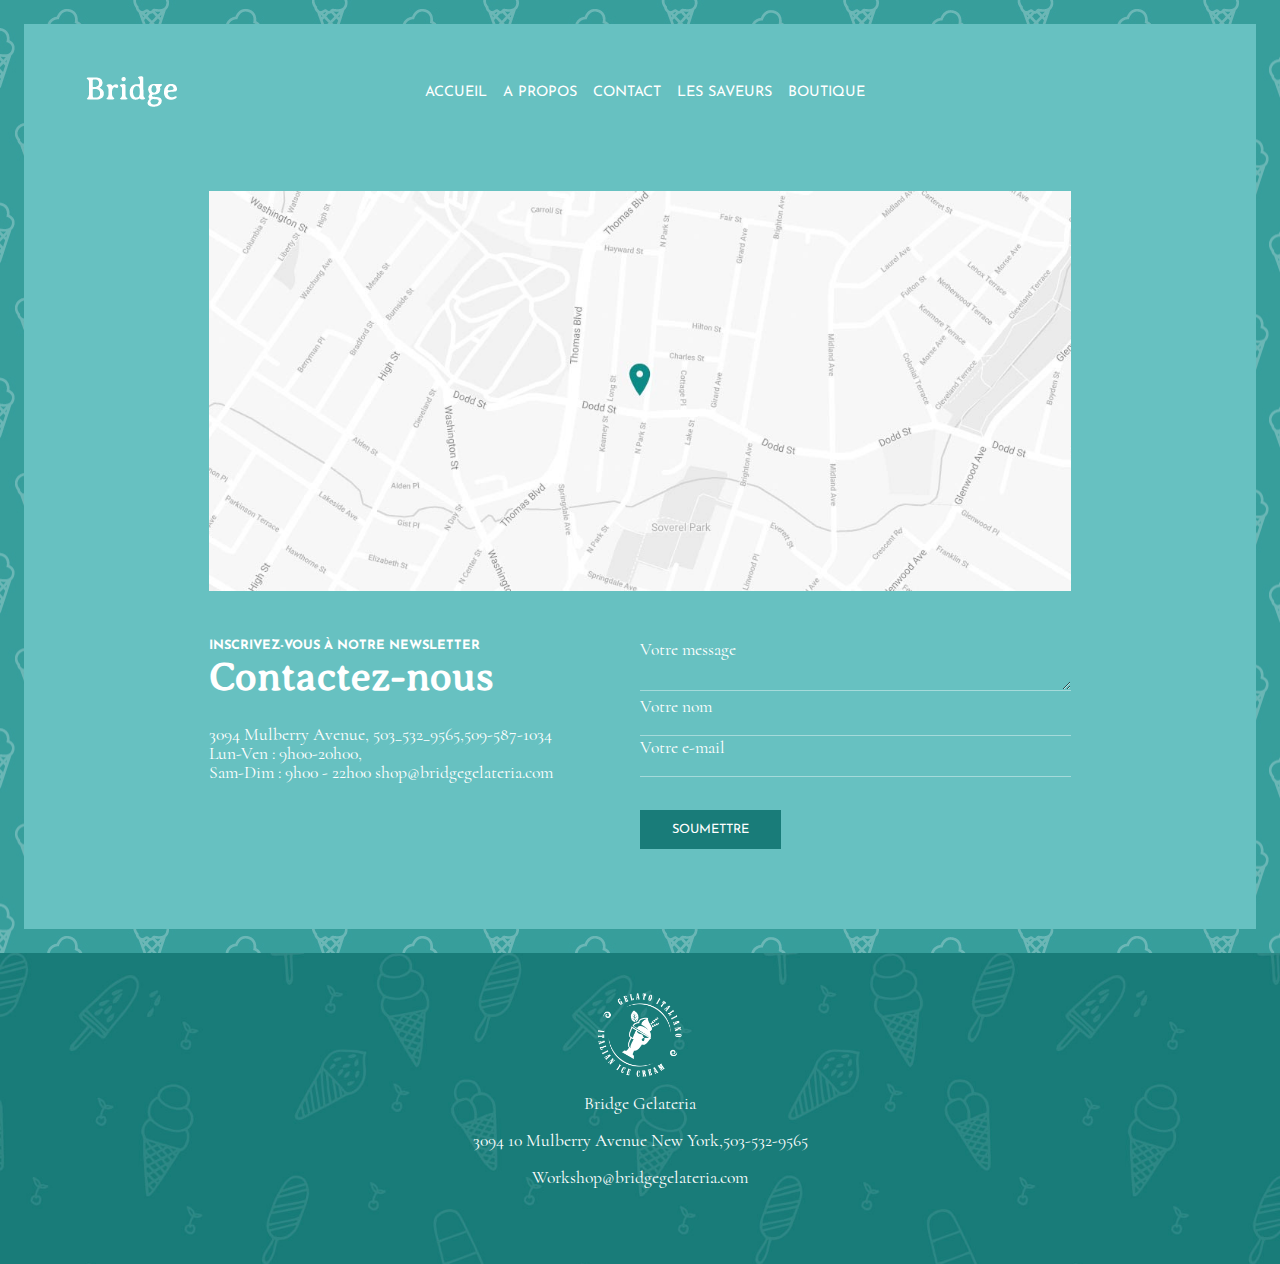
==== contact.html @ a32b8633 "Add files via upload" ====
<!DOCTYPE html>
<html lang="en">
<head>
    <meta charset="UTF-8">
    <meta http-equiv="X-UA-Compatible" content="IE=edge">
    <meta name="viewport" content="width=device-width, initial-scale=1.0">
    <title>Bridget</title>
     <!--___FONT_AWESOME___-->
     <link rel="stylesheet" href="https://cdnjs.cloudflare.com/ajax/libs/font-awesome/6.0.0-beta2/css/all.min.css" integrity="sha512-YWzhKL2whUzgiheMoBFwW8CKV4qpHQAEuvilg9FAn5VJUDwKZZxkJNuGM4XkWuk94WCrrwslk8yWNGmY1EduTA==" crossorigin="anonymous" referrerpolicy="no-referrer" />

    <link rel="stylesheet" href="style.css">
    <link rel="stylesheet" href="contact.css">
</head>
<body>
    <div class="deco-img">

    
    <div class="deco-bg-blue">
    <!--____________TOP PAGE____________-->
    <section class="top-page ">
    <!--_____//HEADER//_____-->
    <header>
        <img src="images/logo.png" alt="logo" title="logo">

        <!--___//NAV//___-->
        <nav class="nav_top">
            <ul>
                <li><a href="index.html">Accueil</a></li>
                <li><a href="about.html">A propos</a></li>
                <li><a href="contact.html">Contact</a></li>
                <li><a href="favours.html">Les saveurs</a></li>
                <li><a href="shop.html">Boutique</a></li>
            </ul>
        </nav>

        <nav class="nav_top">
            <ul>
                <li><a href="#"><i class="fab fa-facebook-f"></i></a></li>
                <li><a href="#"><i class="fab fa-instagram"></i></a></li>
                <li><a href="#"><i class="fab fa-twitter"></i></a></li>
                <li><a href="#"><i class="fas fa-shopping-cart"></i></a></li>
            </ul>
        </nav>
    </header>
    <div><img src="images/map.jpg" alt="map"></div>
    
    </section>

    <!--____________CONTACT____________-->
    <section class="contact">
        <div class="contact_text">
        <h4>Inscrivez-vous à notre newsletter</h4>
        <h2>Contactez-nous</h2>
        <p>3094 Mulberry Avenue, 503_532_9565,509-587-1034<br>Lun-Ven : 9h00-20h00,<br>Sam-Dim : 9h00 - 22h00 shop@bridgegelateria.com</p>

        <ul class="rs">
            <li><a href="#"><i class="fab fa-facebook-f"></i></a></li>
            <li><a href="#"><i class="fab fa-instagram"></i></a></li>
            <li><a href="#"><i class="fab fa-twitter"></i></a></li>
        </ul>
        </div>
        
        <form action="bdd.php">
                <label for="massage">Votre message</label>
                <textarea name="msg" id="" ></textarea>
          
                <label for="massage">Votre nom</label>
                <input type="text" name="message" id="message">
        
                <label for="massage">Votre e-mail</label>
                <input type="text" name="message" id="message">
    
                <input class="btn" type="submit" value="soumettre">
        </form>

    </section>

    
        </div>
        </div>
        <!--____________FOOTER____________-->
    <footer>
        <img src="images/sidearea-image.png" alt="">
        <p>Bridge Gelateria</p>
        <p>3094 10 Mulberry Avenue New York,503-532-9565</p>
        <p>Workshop@bridgegelateria.com</p>

            <ul class="rs">
                <li><a href="#"><i class="fab fa-facebook-f"></i></a></li>
                <li><a href="#"><i class="fab fa-instagram"></i></a></li>
                <li><a href="#"><i class="fab fa-twitter"></i></a></li>
            </ul>
    </footer>
</body>
</html>
---- style.css ----
@font-face {
    font-family: Averia Light;
    src: url("fonts/AveriaSerifLibre-Light.ttf");
}
@font-face {
    font-family: Cormorant Reg;
    src: url("fonts/Cormorant-Regular.ttf");
}
@font-face {
    font-family: Josefin;
    src: url("fonts/JosefinSans-VariableFont_wght.ttf");
}
@font-face {
    font-family: Satisfy Reg;
    src: url("fonts/Satisfy-Regular.ttf");
}
*{
    margin: 0;
    padding: 0;
    box-sizing: border-box;
}
html{
    scroll-behavior: smooth;
}
body{
   font-family: Cormorant Reg;
    
    color: white;
    /*__________VARIABLE__________*/
    --blue-clair: #67c1c1;
    --blue-fonce: #197c79;
}
.deco-img{
    padding: 1.5rem;
    background: url(images/top-paspartu.jpg)no-repeat top left,
    url(images/side-paspartu.jpg)  repeat-y right,
    url(images/side-paspartu.jpg) repeat-y  left top,
    url(images/top-paspartu.jpg)no-repeat bottom left;
}
.deco-bg-blue{
    /* margin: 1.5rem; */

    background-color: var(--blue-clair);
    overflow: hidden;
}
/*__________COMMUNES__________*/
li{
    list-style-type: none;
}
a{
    text-decoration: none;
}

section:not(.top-page),
main{
    width:70%;
    margin: auto;
}
p{
    font-size: 0.9rem;
}
h2,h3{
    font-family: Averia Light;
}

/*_____________TOP PAGE_____________*/
/*_____//HEADER//_____*/
header{
    width: 90%;
    height: 15vh;
    margin: auto;

    font-family: Josefin;
    text-transform: uppercase;

    display: flex;
    justify-content: space-between;
    align-items: center;
}
/*___//NAV//___*/
.nav_top>ul{
    display: flex;
}
.nav_top>ul li a{
    color: white;
    margin-right: 1rem;

    font-size: 0.9rem;
}
.nav_top>ul li:last-child{
    margin-right: 0;
}
.nav_top>ul li i{
    font-size: 1rem;
}
.nav_top>ul li a:hover{
    border-bottom: 2px solid var(--blue-fonce)
}
/*_____//MAIN_TOP//_____*/
.main_top{
    width:80%;
    margin:  2rem  auto;

    display: flex;

    position: relative;
}
.main_top>img{
    width:70%;
    object-fit: cover;
}
/*___//TOP_TEXT//___*/
.top_text{
    margin: 5rem 0 0 5rem;
}
h1{
    font-family: Josefin;

    font-size: .9rem;
    font-weight: 300;
    text-transform: uppercase;
}
.top_text h2{
    font-size: 5rem;
    margin-bottom: 2rem;
    
}
.btn{
    font-family: Josefin;
    background-color: var(--blue-fonce);
    color: white;
    text-transform: uppercase;
    font-size: .8rem;

    padding: .8rem 2rem;
}
/*___//deco//___*/
.deco{
    position: absolute;
    right: -3rem;
    top:-3rem;
}
.deco>img
{
    width:8rem;
}

/*_____________ABOUT_____________*/
.about{
    display: flex;
    align-content: center;
    padding: 9rem 0;

}
.about p{
    width: 70%;
    font-size: 1.1rem;
    line-height: 2rem;
}
/*_____//SHEDULE//_____*/
.shedule{
    width: 30%;
    padding-left: 4rem;
}
.shedule h3{
    font-size: 2rem;
    padding:0 0 1rem;

}
/*_____________MAIN_____________*/
/*_____//CARDS//_____*/
main{
    display: flex;
    justify-content: space-between;
}
/*___//CARD//___*/
.card{
    padding-right: 3rem;
}
.card:last-child{
    padding-right: 0;
}
.card>img{
    width: 100%;
}
.card_description>*{
    padding:.5rem;
    text-align: center;

    display: flex;
    flex-direction: column;
    align-items: center;
}
.card_description h3{
    font-size: 1.5rem;
}
.card_description p{
    margin-bottom: 1rem;
}
.card_description a{
    font-family:Josefin ;
    color: white;
    text-transform: uppercase;
    font-size: .8rem;
}

/*_____________CITATION_____________*/
.citation{
    text-align: center;
    padding: 9rem 0;

    position: relative;
}
.citation p{
    width: 60%;
    margin: auto;

    font-family:  Satisfy Reg;
    font-size: 1.2rem;
}
.author{
    font-family: Cormorant Reg;
    font-size: 1.2rem;
}
.citation>*{
    padding:1rem;
}
.deco_cit{
    position: absolute;
    top: 30%;
    left:-30%;
}

/*_____________ADRESSES_____________*/
h4{
    font-family: Josefin;
    text-transform: uppercase;
    font-size: .8rem;
}
h2{
    font-size: 2.5rem;
    padding-bottom: 1.5rem;
}
h5{
    font-size: 1.3rem;
    margin-bottom: 1rem;
}
.adresses{
    display: flex;
    justify-content: space-between;
}
.adresses>img{
    width: 80%;
}
.adr_text p{
    margin-bottom: 1.2rem;
}
/*_____________GALERIE_____________*/


.galerie{
    padding: 8rem 0;
    text-align: center;
}
.galerie_img{
    display: flex;
    flex-direction: row-reverse;
    flex-wrap: wrap;
}
.galerie_img>img{
    width: 33%;
    padding-top: 1.5rem;
    padding-right: 1.5rem;
}
.galerie_img:nth-child(3n){
    padding: ;
}
/*_____________CONTACT____________*/

.contact{
    display: flex;
    padding: 1rem 0 5rem;
}
.contact_text{
    width: 50%;
}
.contact_text p{
    line-height: 1.2rem;
    margin-bottom: 2rem;

    font-size: 1.1rem;
}
/*_____//FORM//_____*/
form{
    width: 50%;
}
form>input:not(.btn),
textarea{
width: 100%;
background: none;
border: none;
border-bottom: 1px solid rgba(255, 255, 255, 0.413);

}
form>label{
    font-size: 1.1rem;
}
form>.btn{
    margin-top: 2rem;
    border: none;
}

.rs{
    display: flex;
}
.rs>li a{
    color: white;
    margin-right: 1rem;
}
/*_____________FOOTER____________*/

footer{
    background: url("images/footer-image.jpg");
    background-size: cover;

    padding: 2rem;

    display: flex;
    flex-direction: column;
    justify-content: center;
    align-items: center;
}
footer>img{
    width: 100px;
}
footer>p{
    font-size:1.1rem;
}
footer>*{
    padding: .5rem;
}
---- contact.css ----
/*_____________TOP PAGE_____________*/
.top-page>div>img{
    height: 25rem;
    width: 70%;

    object-fit: cover;
}
.top-page>div{
    margin: 2rem 0;

    display: flex;
    justify-content: center;
}
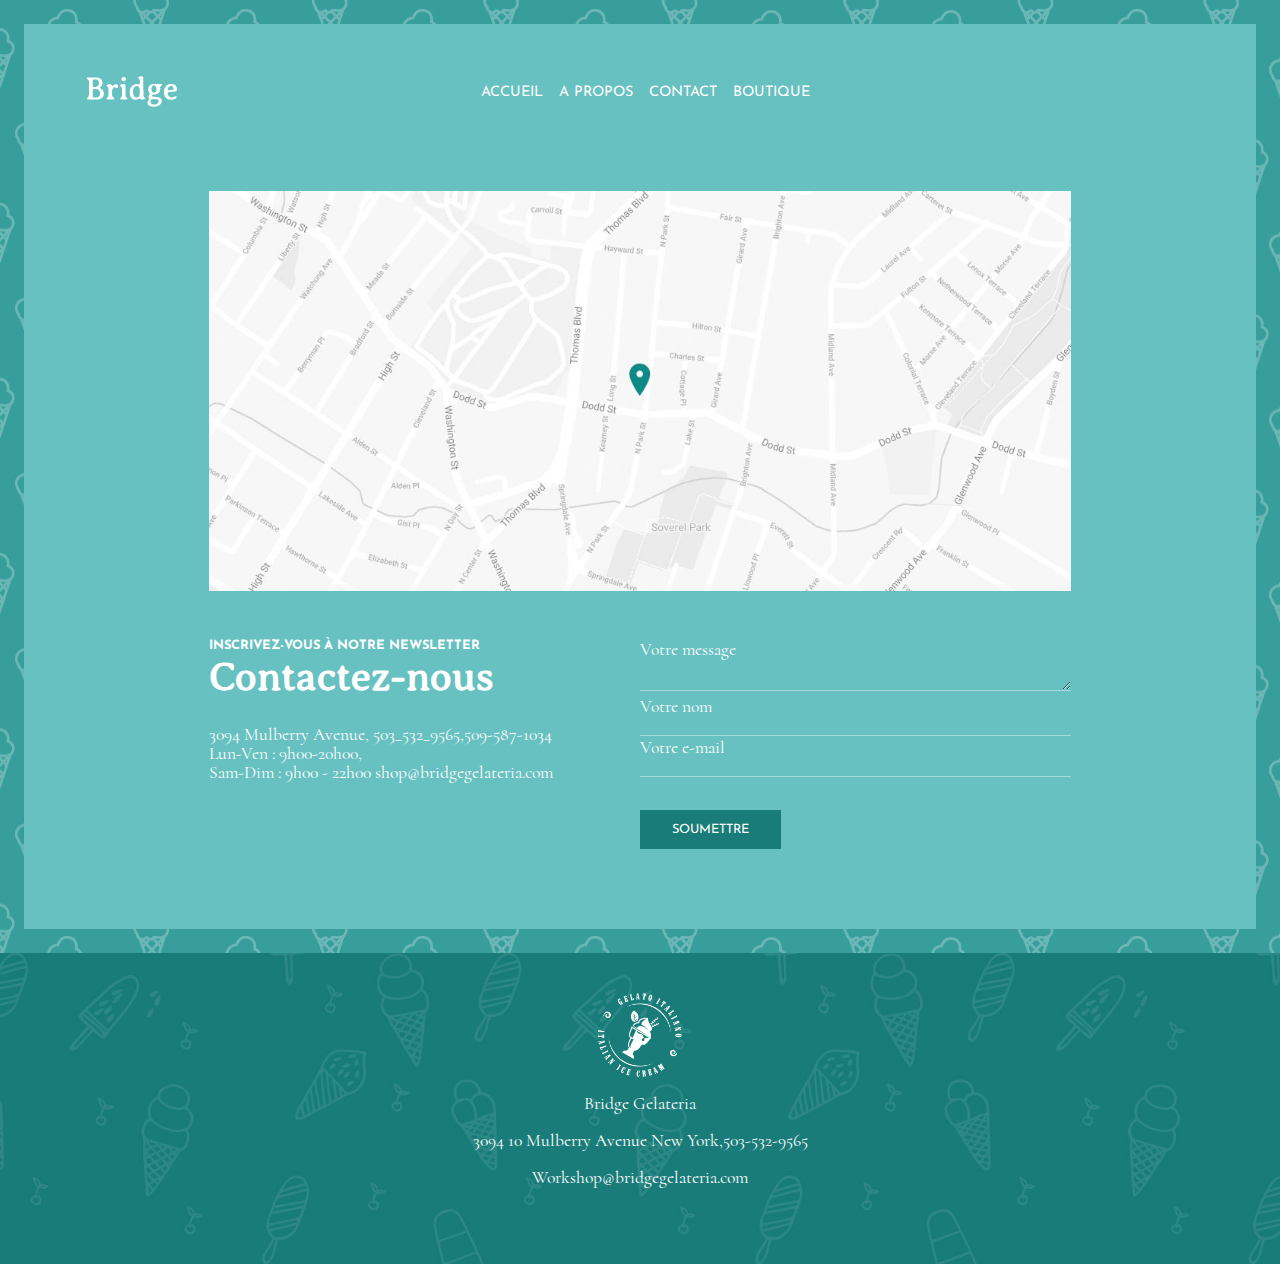
==== commit 9588607c: "Update contact.html" ====
--- a/contact.html
+++ b/contact.html
@@ -28,7 +28,6 @@
                 <li><a href="index.html">Accueil</a></li>
                 <li><a href="about.html">A propos</a></li>
                 <li><a href="contact.html">Contact</a></li>
-                <li><a href="favours.html">Les saveurs</a></li>
                 <li><a href="shop.html">Boutique</a></li>
             </ul>
         </nav>
@@ -92,4 +91,4 @@
             </ul>
     </footer>
 </body>
-</html>+</html>
